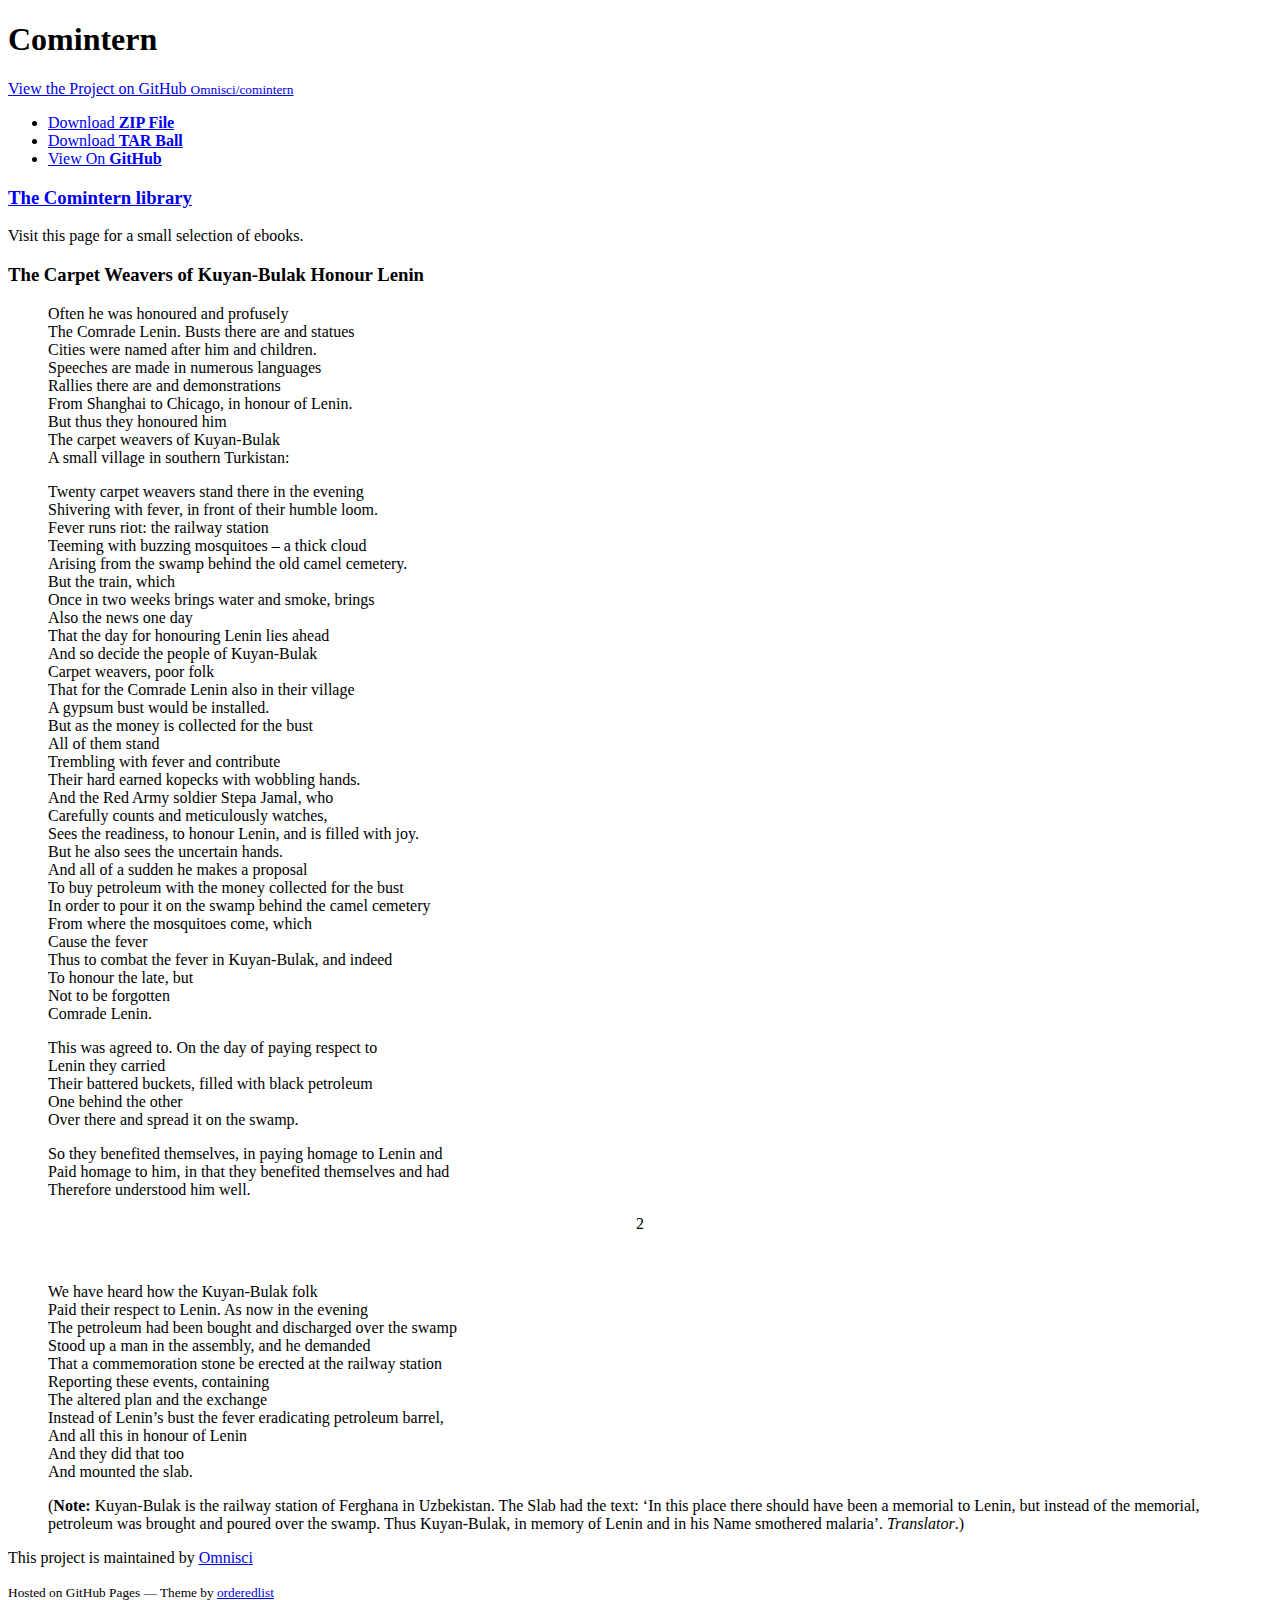
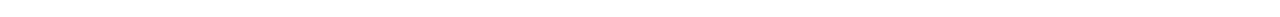
==== index.html @ 0d7aff6d "Added poem" ====
<!doctype html>
<html>
  <head>
    <meta charset="utf-8">
    <meta http-equiv="X-UA-Compatible" content="chrome=1">
    <title>Comintern by Omnisci</title>

    <link rel="stylesheet" href="stylesheets/styles.css">
    <link rel="stylesheet" href="stylesheets/github-light.css">
    <meta name="viewport" content="width=device-width">
    <!--[if lt IE 9]>
    <script src="//html5shiv.googlecode.com/svn/trunk/html5.js"></script>
    <![endif]-->
  </head>
  <body>
    <div class="wrapper">
      <header>
        <h1>Comintern</h1>
        <p></p>

        <p class="view"><a href="https://github.com/Omnisci/comintern">View the Project on GitHub <small>Omnisci/comintern</small></a></p>


        <ul>
          <li><a href="https://github.com/Omnisci/comintern/zipball/master">Download <strong>ZIP File</strong></a></li>
          <li><a href="https://github.com/Omnisci/comintern/tarball/master">Download <strong>TAR Ball</strong></a></li>
          <li><a href="https://github.com/Omnisci/comintern">View On <strong>GitHub</strong></a></li>
        </ul>
      </header>
      <section>

        <h3><a id="library" href="library.html" ><span aria-hidden="true" class="octicon octicon-link"></span>The Comintern library</a></h3>
            <p>Visit this page for a small selection of ebooks.</p>

        <h3><a id="poem"><span aria-hidden="true" class="octicon octicon-link"></span>The Carpet Weavers of Kuyan-Bulak Honour Lenin</h3>
          <blockquote cite="http://www.revolutionarydemocracy.org/rdv10n2/brecht.htm">
            <p>Often he was honoured and profusely<br>
            The Comrade Lenin. Busts there are and statues<br>
            Cities were named after him and children.<br>
            Speeches are made in numerous languages<br>
            Rallies there are and demonstrations<br>
            From Shanghai to Chicago, in honour of Lenin.<br>
            But thus they honoured him<br>
            The carpet weavers of Kuyan-Bulak<br>
            A small village in southern Turkistan:<br>
            <p>Twenty carpet weavers stand there in the evening<br>
            Shivering with fever, in front of their humble loom.<br>
            Fever runs riot: the railway station<br>
            Teeming with buzzing mosquitoes – a thick cloud<br>
            Arising from the swamp behind the old camel cemetery.<br>
            But the train, which<br>
            Once in two weeks brings water and smoke, brings<br>
            Also the news one day<br>
            That the day for honouring Lenin lies ahead<br>
            And so decide the people of Kuyan-Bulak<br>
            Carpet weavers, poor folk<br>
            That for the Comrade Lenin also in their village<br>
            A gypsum bust would be installed.<br>
            But as the money is collected for the bust<br>
            All of them stand<br>
            Trembling with fever and contribute<br>
            Their hard earned kopecks with wobbling hands.<br>
            And the Red Army soldier Stepa Jamal, who<br>
            Carefully counts and meticulously watches,<br>
            Sees the readiness, to honour Lenin, and is filled with joy.<br>
            But he also sees the uncertain hands.<br>
            And all of a sudden he makes a proposal<br>
            To buy petroleum with the money collected for the bust<br>
            In order to pour it on the swamp behind the camel cemetery<br> 
            From where the mosquitoes come, which<br>
            Cause the fever<br>
            Thus to combat the fever in Kuyan-Bulak, and indeed<br>
            To honour the late, but<br>
            Not to be forgotten<br>
            Comrade Lenin.<br>
            <p>This was agreed to. On the day of paying respect to<br>
            Lenin they carried<br>
            Their battered buckets, filled with black petroleum<br>
            One behind the other<br>
            Over there and spread it on the swamp.<br>
            <p>So they benefited themselves, in paying homage to Lenin and<br>
            Paid homage to him, in that they benefited themselves and had<br>
            Therefore understood him well.<br>
            <p align="center">2</p><br>
            <p>We have heard how the Kuyan-Bulak folk<br>
            Paid their respect to Lenin. As now in the evening<br>
            The petroleum had been bought and discharged over the swamp<br>
            Stood up a man in the assembly, and he demanded<br>
            That a commemoration stone be erected at the railway station<br>
            Reporting these events, containing<br>
            The altered plan and the exchange<br>
            Instead of Lenin’s bust the fever eradicating petroleum barrel,<br>
            And all this in honour of Lenin<br>
            And they did that too<br>
            And mounted the slab.<br>
            <p>(<b>Note:</b> Kuyan-Bulak is the railway station of Ferghana in Uzbekistan. The Slab had the text: ‘In this place there should have been a memorial to Lenin, but instead of the memorial, petroleum was brought and poured over the swamp. Thus Kuyan-Bulak, in memory of Lenin and in his Name smothered malaria’. <i>Translator</i>.)
          </blockquote>


      </section>
      <footer>
        <p>This project is maintained by <a href="https://github.com/Omnisci">Omnisci</a></p>
        <p><small>Hosted on GitHub Pages &mdash; Theme by <a href="https://github.com/orderedlist">orderedlist</a></small></p>
      </footer>
    </div>
    <script src="javascripts/scale.fix.js"></script>
    
  </body>
</html>
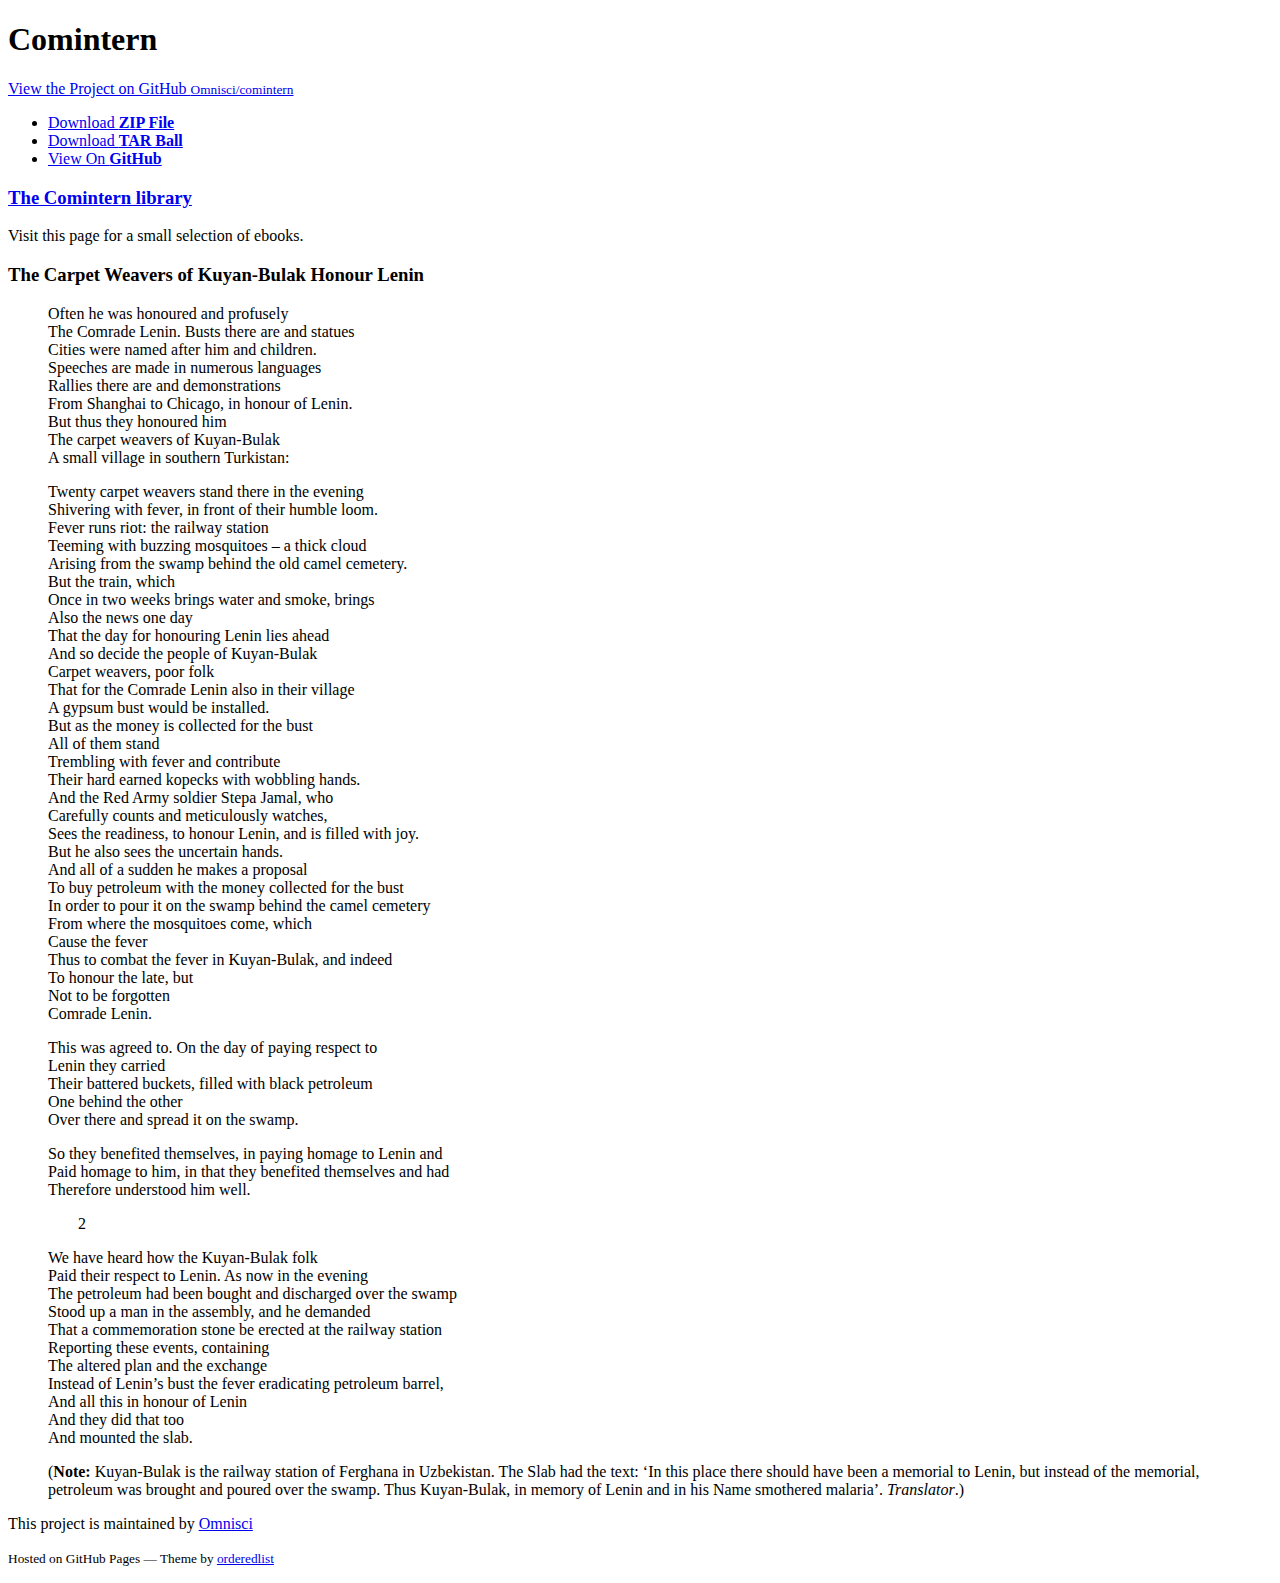
==== commit 88aaef47: "Added poem" ====
--- a/index.html
+++ b/index.html
@@ -81,7 +81,7 @@
             <p>So they benefited themselves, in paying homage to Lenin and<br>
             Paid homage to him, in that they benefited themselves and had<br>
             Therefore understood him well.<br>
-            <p align="center">2</p><br>
+            <p style="padding-left:30px;">2</p>
             <p>We have heard how the Kuyan-Bulak folk<br>
             Paid their respect to Lenin. As now in the evening<br>
             The petroleum had been bought and discharged over the swamp<br>
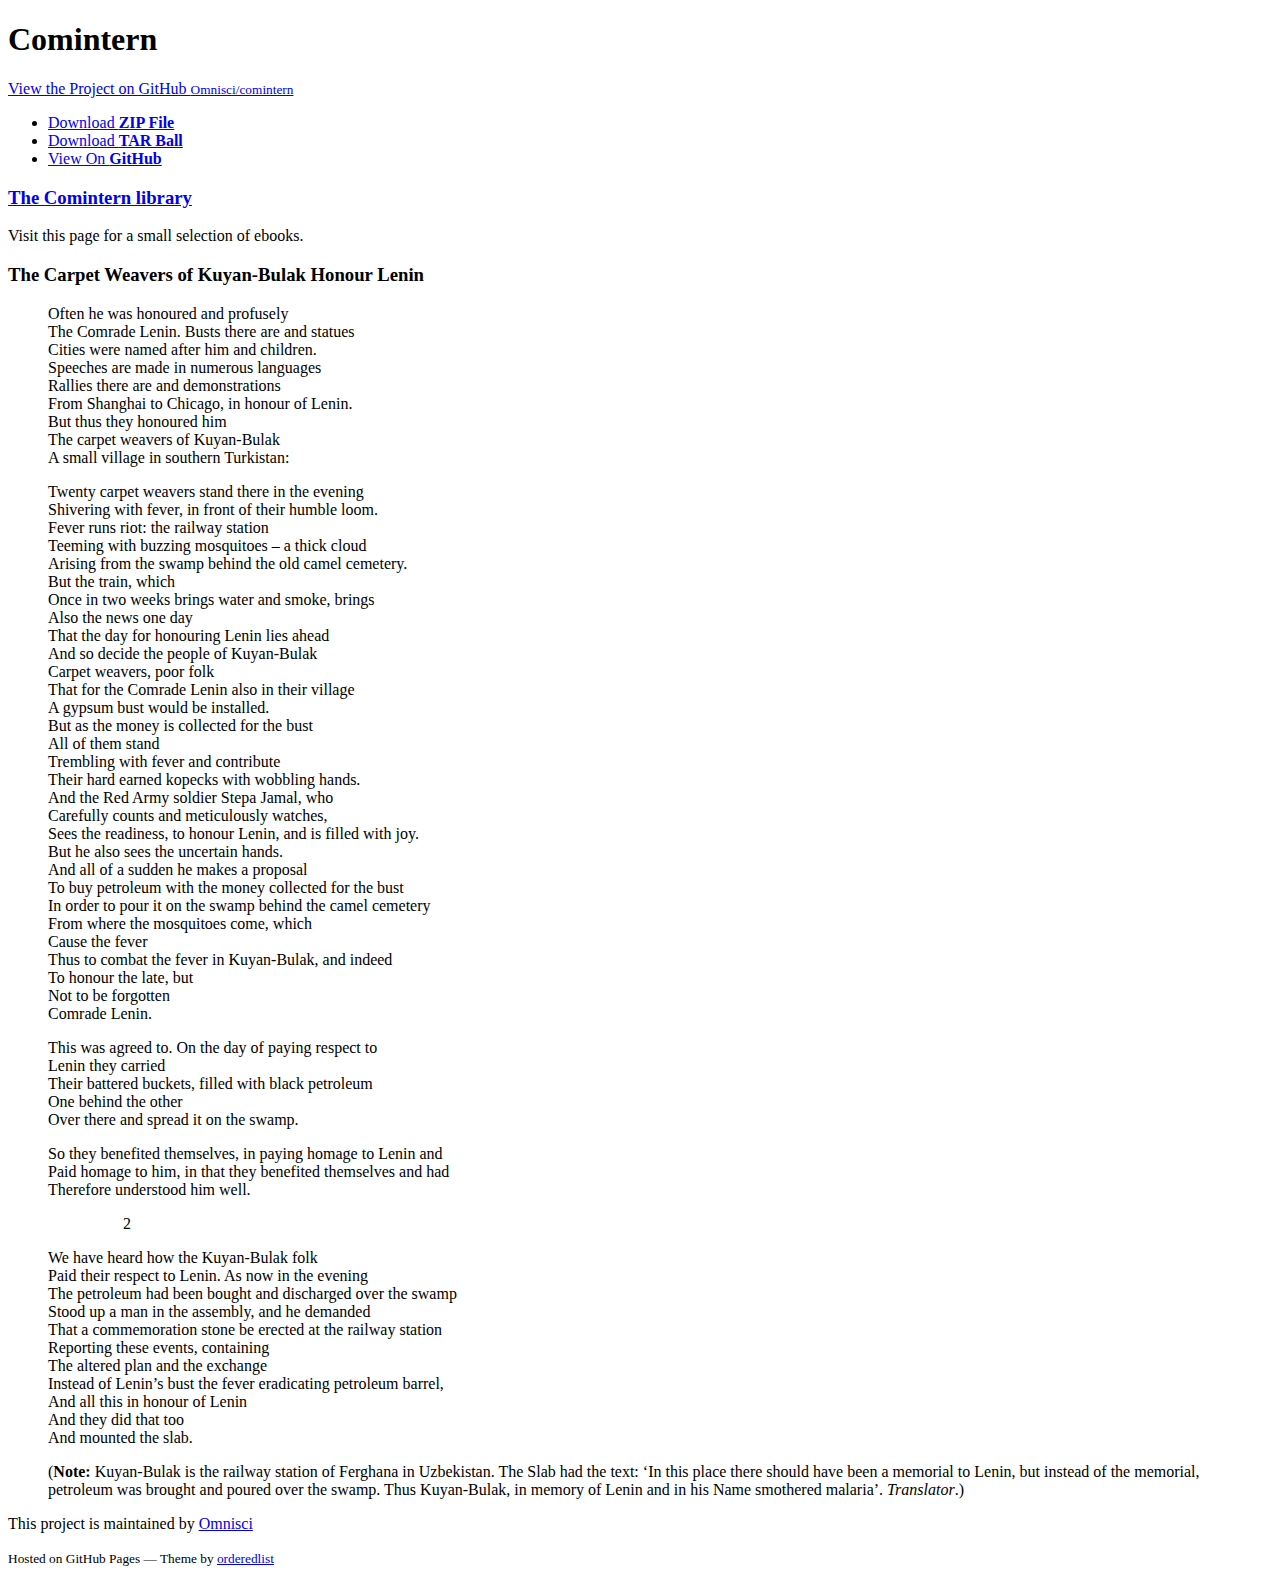
==== commit a6aaaf24: "Edited poem" ====
--- a/index.html
+++ b/index.html
@@ -81,7 +81,7 @@
             <p>So they benefited themselves, in paying homage to Lenin and<br>
             Paid homage to him, in that they benefited themselves and had<br>
             Therefore understood him well.<br>
-            <p style="padding-left:30px;">2</p>
+            <p style="padding-left:75px;">2</p>
             <p>We have heard how the Kuyan-Bulak folk<br>
             Paid their respect to Lenin. As now in the evening<br>
             The petroleum had been bought and discharged over the swamp<br>
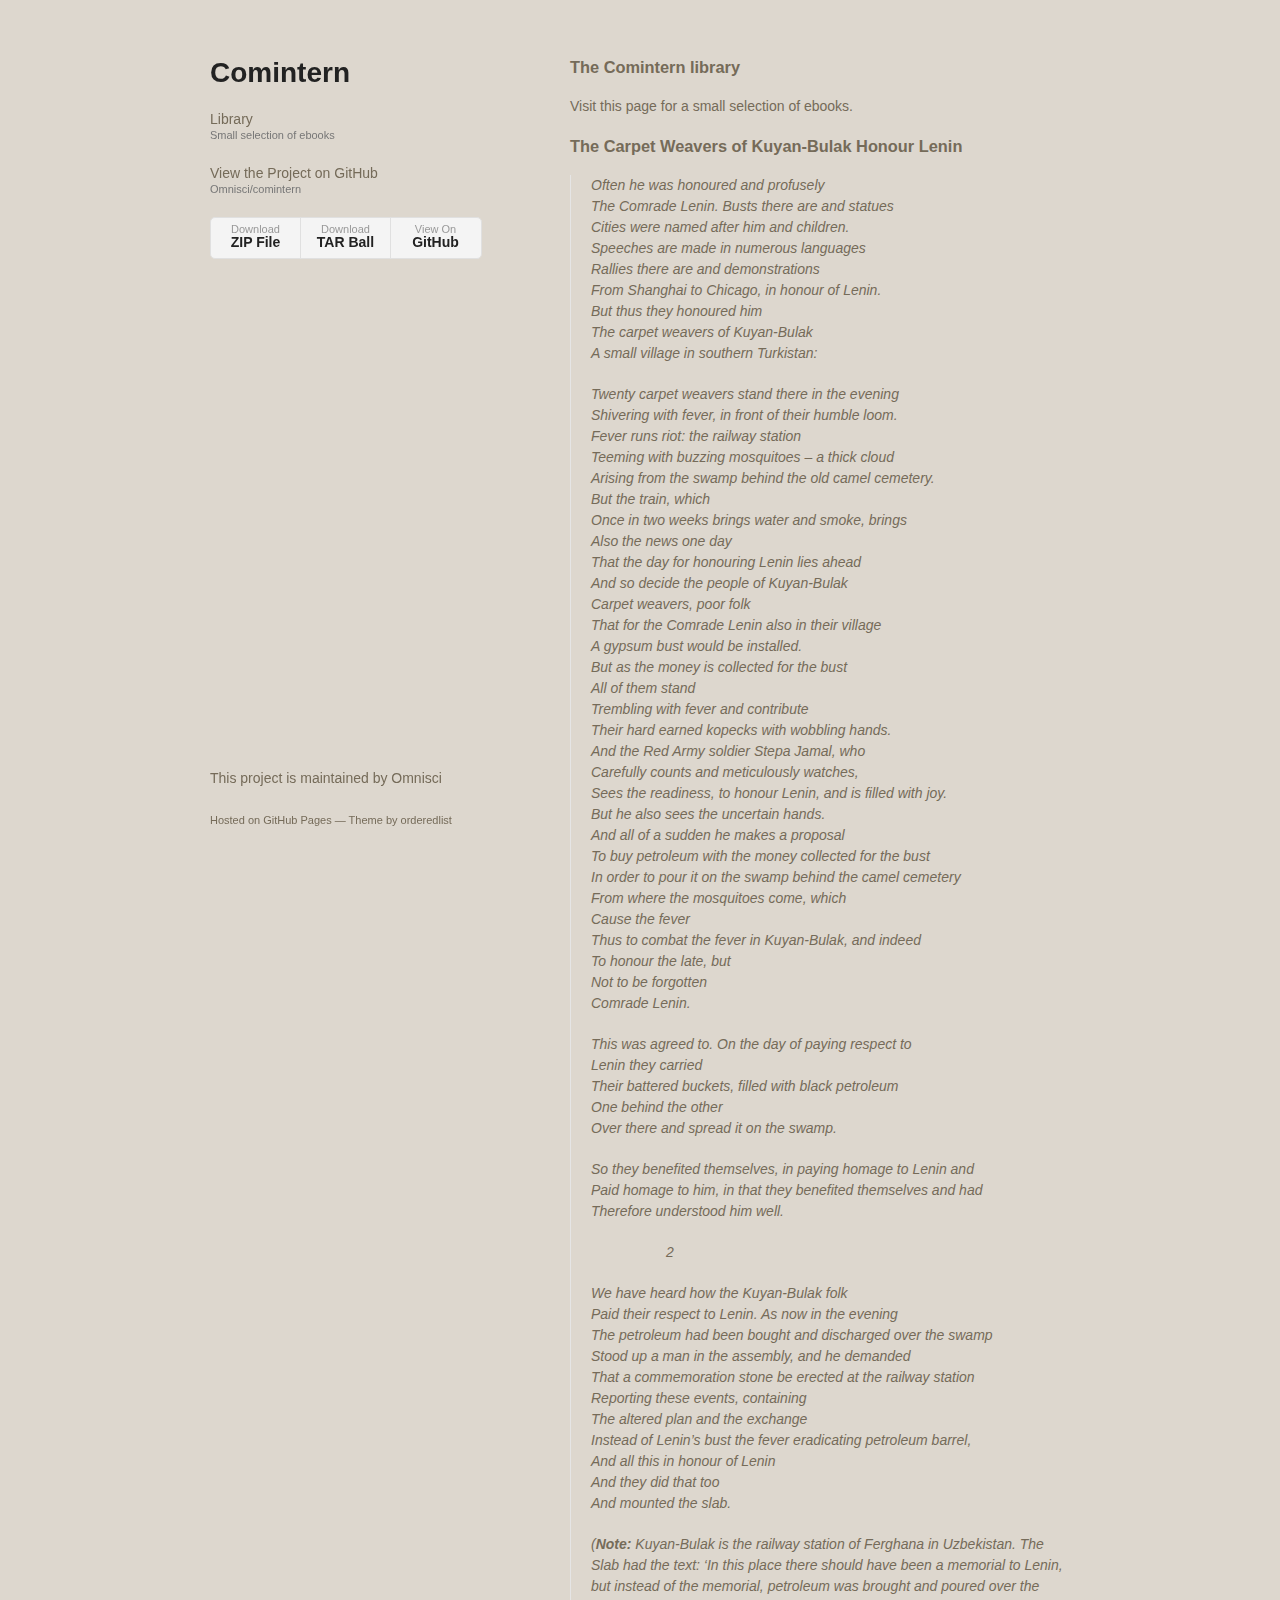
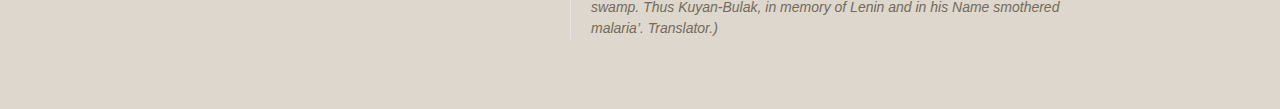
==== commit 5f822bef: "alternate library route" ====
--- a/index.html
+++ b/index.html
@@ -17,6 +17,8 @@
       <header>
         <h1>Comintern</h1>
         <p></p>
+
+        <p class "view"><a href="library.html">Library<small>Small selection of ebooks</small></a></p>
 
         <p class="view"><a href="https://github.com/Omnisci/comintern">View the Project on GitHub <small>Omnisci/comintern</small></a></p>
 
--- a/stylesheets/styles.css
+++ b/stylesheets/styles.css
@@ -0,0 +1,324 @@
+@font-face {
+  font-family: 'Noto Sans';
+  font-weight: 400;
+  font-style: normal;
+  src: url('../fonts/Noto-Sans-regular/Noto-Sans-regular.eot');
+  src: url('../fonts/Noto-Sans-regular/Noto-Sans-regular.eot?#iefix') format('embedded-opentype'),
+       local('Noto Sans'),
+       local('Noto-Sans-regular'),
+       url('../fonts/Noto-Sans-regular/Noto-Sans-regular.woff2') format('woff2'),
+       url('../fonts/Noto-Sans-regular/Noto-Sans-regular.woff') format('woff'),
+       url('../fonts/Noto-Sans-regular/Noto-Sans-regular.ttf') format('truetype'),
+       url('../fonts/Noto-Sans-regular/Noto-Sans-regular.svg#NotoSans') format('svg');
+}
+
+@font-face {
+  font-family: 'Noto Sans';
+  font-weight: 700;
+  font-style: normal;
+  src: url('../fonts/Noto-Sans-700/Noto-Sans-700.eot');
+  src: url('../fonts/Noto-Sans-700/Noto-Sans-700.eot?#iefix') format('embedded-opentype'),
+       local('Noto Sans Bold'),
+       local('Noto-Sans-700'),
+       url('../fonts/Noto-Sans-700/Noto-Sans-700.woff2') format('woff2'),
+       url('../fonts/Noto-Sans-700/Noto-Sans-700.woff') format('woff'),
+       url('../fonts/Noto-Sans-700/Noto-Sans-700.ttf') format('truetype'),
+       url('../fonts/Noto-Sans-700/Noto-Sans-700.svg#NotoSans') format('svg');
+}
+
+@font-face {
+  font-family: 'Noto Sans';
+  font-weight: 400;
+  font-style: italic;
+  src: url('../fonts/Noto-Sans-italic/Noto-Sans-italic.eot');
+  src: url('../fonts/Noto-Sans-italic/Noto-Sans-italic.eot?#iefix') format('embedded-opentype'),
+       local('Noto Sans Italic'),
+       local('Noto-Sans-italic'),
+       url('../fonts/Noto-Sans-italic/Noto-Sans-italic.woff2') format('woff2'),
+       url('../fonts/Noto-Sans-italic/Noto-Sans-italic.woff') format('woff'),
+       url('../fonts/Noto-Sans-italic/Noto-Sans-italic.ttf') format('truetype'),
+       url('../fonts/Noto-Sans-italic/Noto-Sans-italic.svg#NotoSans') format('svg');
+}
+
+@font-face {
+  font-family: 'Noto Sans';
+  font-weight: 700;
+  font-style: italic;
+  src: url('../fonts/Noto-Sans-700italic/Noto-Sans-700italic.eot');
+  src: url('../fonts/Noto-Sans-700italic/Noto-Sans-700italic.eot?#iefix') format('embedded-opentype'),
+       local('Noto Sans Bold Italic'),
+       local('Noto-Sans-700italic'),
+       url('../fonts/Noto-Sans-700italic/Noto-Sans-700italic.woff2') format('woff2'),
+       url('../fonts/Noto-Sans-700italic/Noto-Sans-700italic.woff') format('woff'),
+       url('../fonts/Noto-Sans-700italic/Noto-Sans-700italic.ttf') format('truetype'),
+       url('../fonts/Noto-Sans-700italic/Noto-Sans-700italic.svg#NotoSans') format('svg');
+}
+
+body {
+  background-color: #DDD7CE;
+  padding:50px;
+  font: 14px/1.5 "Noto Sans", "Helvetica Neue", Helvetica, Arial, sans-serif;
+  color:#756B59;
+  font-weight:0D0707;
+}
+
+h1, h2, h3, h4, h5, h6 {
+  color:#222;
+  margin:0 0 20px;
+}
+
+p, ul, ol, table, pre, dl {
+  margin:0 0 20px;
+}
+
+h1, h2, h3 {
+  line-height:1.1;
+}
+
+h1 {
+  font-size:28px;
+}
+
+h2 {
+  color:#393939;
+}
+
+h3, h4, h5, h6 {
+  color:#494949;
+}
+
+a {
+  color:#756B59;
+  text-decoration:none;
+}
+
+a:hover {
+  color:#7A0C0C;
+}
+
+a small {
+  font-size:11px;
+  color:#777;
+  margin-top:-0.3em;
+  display:block;
+}
+
+a:hover small {
+  color:#777;
+}
+
+.wrapper {
+  width:860px;
+  margin:0 auto;
+}
+
+blockquote {
+  border-left:1px solid #e5e5e5;
+  margin:0;
+  padding:0 0 0 20px;
+  font-style:italic;
+}
+
+code, pre {
+  font-family:Monaco, Bitstream Vera Sans Mono, Lucida Console, Terminal, Consolas, Liberation Mono, DejaVu Sans Mono, Courier New, monospace;
+  color:#333;
+  font-size:12px;
+}
+
+pre {
+  padding:8px 15px;
+  background: #f8f8f8;
+  border-radius:5px;
+  border:1px solid #e5e5e5;
+  overflow-x: auto;
+}
+
+table {
+  width:100%;
+  border-collapse:collapse;
+}
+
+th, td {
+  text-align:left;
+  padding:5px 10px;
+  border-bottom:1px solid #e5e5e5;
+}
+
+dt {
+  color:#444;
+  font-weight:700;
+}
+
+th {
+  color:#444;
+}
+
+img {
+  max-width:100%;
+}
+
+header {
+  width:270px;
+  float:left;
+  position:fixed;
+  -webkit-font-smoothing:subpixel-antialiased;
+}
+
+header ul {
+  list-style:none;
+  height:40px;
+  padding:0;
+  background: #f4f4f4;
+  border-radius:5px;
+  border:1px solid #e0e0e0;
+  width:270px;
+}
+
+header li {
+  width:89px;
+  float:left;
+  border-right:1px solid #e0e0e0;
+  height:40px;
+}
+
+header li:first-child a {
+  border-radius:5px 0 0 5px;
+}
+
+header li:last-child a {
+  border-radius:0 5px 5px 0;
+}
+
+header ul a {
+  line-height:1;
+  font-size:11px;
+  color:#999;
+  display:block;
+  text-align:center;
+  padding-top:6px;
+  height:34px;
+}
+
+header ul a:hover {
+  color:#999;
+}
+
+header ul a:active {
+  background-color:#f0f0f0;
+}
+
+strong {
+  color:#222;
+  font-weight:700;
+}
+
+header ul li + li + li {
+  border-right:none;
+  width:89px;
+}
+
+header ul a strong {
+  font-size:14px;
+  display:block;
+  color:#222;
+}
+
+section {
+  width:500px;
+  float:right;
+  padding-bottom:50px;
+}
+
+small {
+  font-size:11px;
+}
+
+hr {
+  border:0;
+  background:#e5e5e5;
+  height:1px;
+  margin:0 0 20px;
+}
+
+footer {
+  width:270px;
+  float:left;
+  position:fixed;
+  bottom:50px;
+  -webkit-font-smoothing:subpixel-antialiased;
+}
+
+@media print, screen and (max-width: 960px) {
+
+  div.wrapper {
+    width:auto;
+    margin:0;
+  }
+
+  header, section, footer {
+    float:none;
+    position:static;
+    width:auto;
+  }
+
+  header {
+    padding-right:320px;
+  }
+
+  section {
+    border:1px solid #e5e5e5;
+    border-width:1px 0;
+    padding:20px 0;
+    margin:0 0 20px;
+  }
+
+  header a small {
+    display:inline;
+  }
+
+  header ul {
+    position:absolute;
+    right:50px;
+    top:52px;
+  }
+}
+
+@media print, screen and (max-width: 720px) {
+  body {
+    word-wrap:break-word;
+  }
+
+  header {
+    padding:0;
+  }
+
+  header ul, header p.view {
+    position:static;
+  }
+
+  pre, code {
+    word-wrap:normal;
+  }
+}
+
+@media print, screen and (max-width: 480px) {
+  body {
+    padding:15px;
+  }
+
+  header ul {
+    width:99%;
+  }
+
+  header li, header ul li + li + li {
+    width:33%;
+  }
+}
+
+@media print {
+  body {
+    padding:0.4in;
+    font-size:12pt;
+    color:#444;
+  }
+}
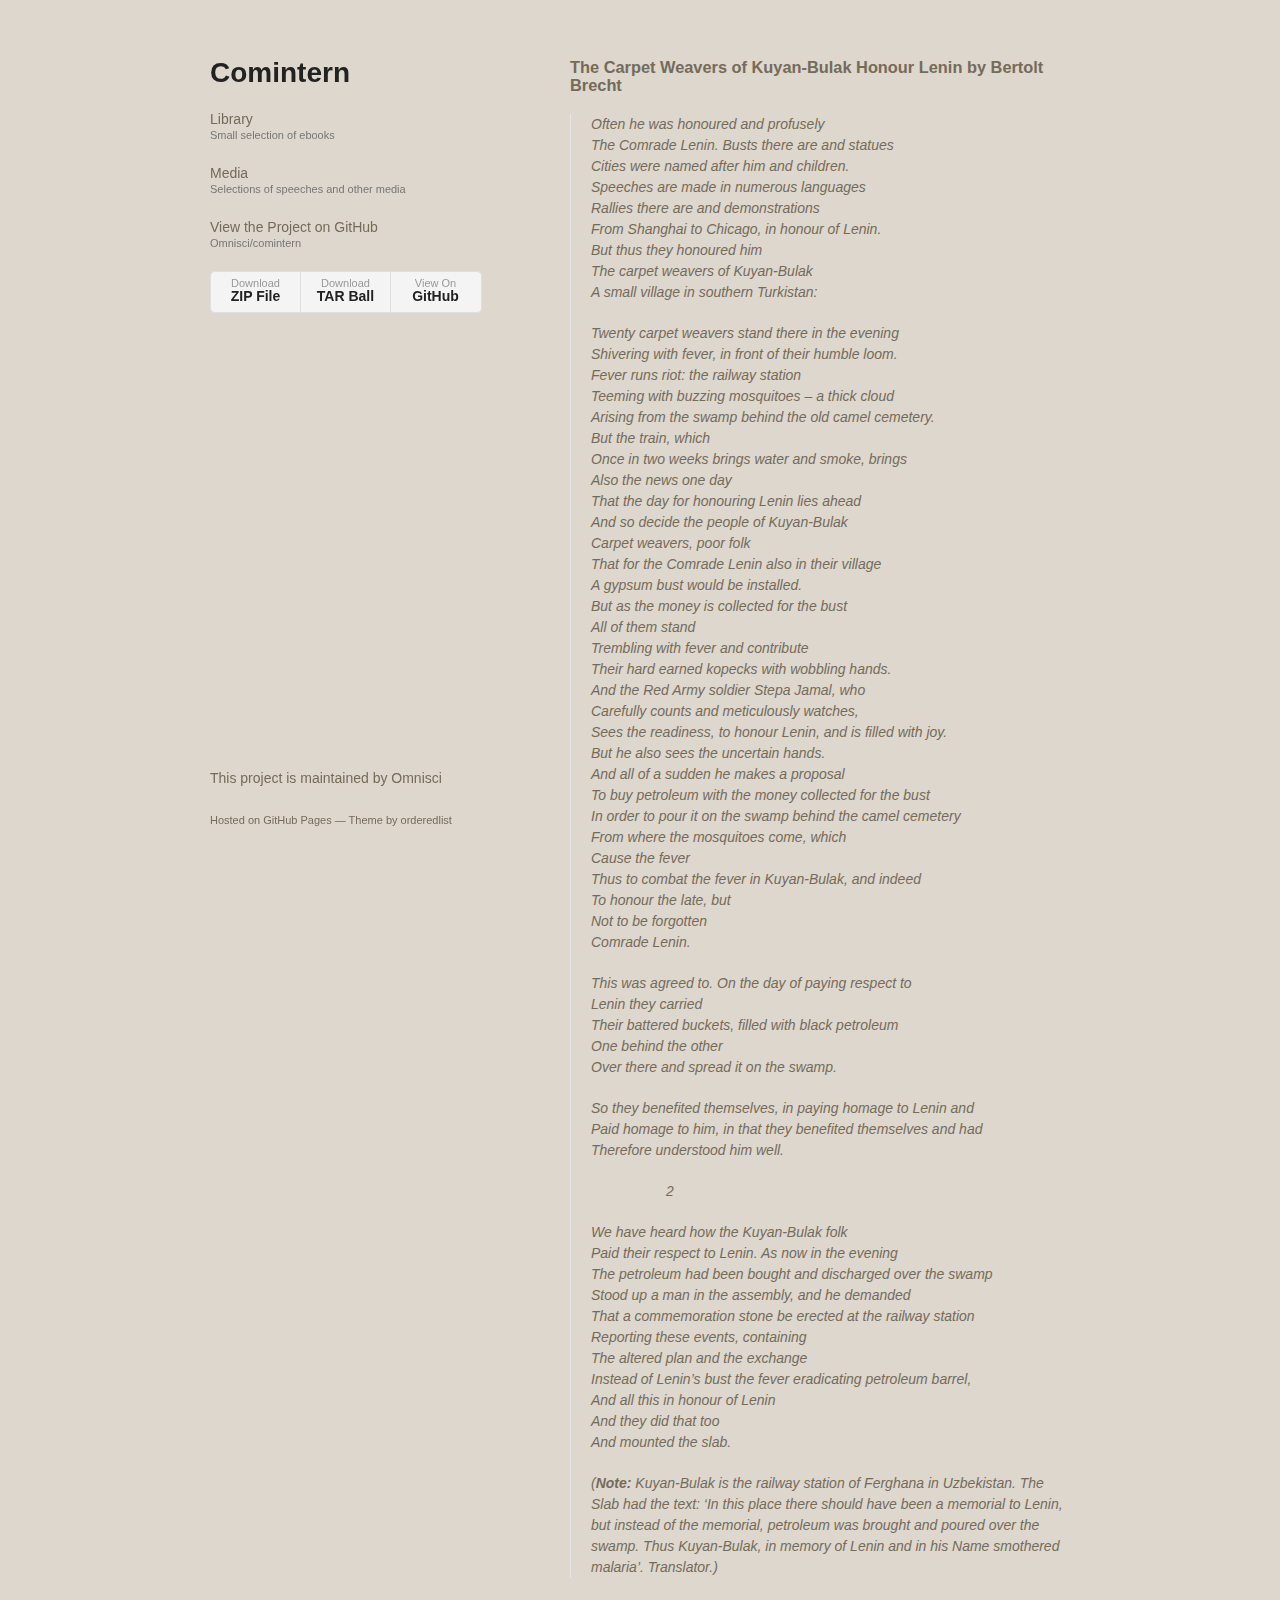
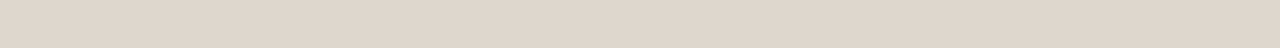
==== commit 70ca3a90: "removed audio" ====
--- a/index.html
+++ b/index.html
@@ -19,22 +19,20 @@
         <p></p>
 
         <p class "view"><a href="library.html">Library<small>Small selection of ebooks</small></a></p>
+        <p class "view"><a href="media.html">Media<small>Selections of speeches and other media</small></a></p>
 
         <p class="view"><a href="https://github.com/Omnisci/comintern">View the Project on GitHub <small>Omnisci/comintern</small></a></p>
-
 
         <ul>
           <li><a href="https://github.com/Omnisci/comintern/zipball/master">Download <strong>ZIP File</strong></a></li>
           <li><a href="https://github.com/Omnisci/comintern/tarball/master">Download <strong>TAR Ball</strong></a></li>
           <li><a href="https://github.com/Omnisci/comintern">View On <strong>GitHub</strong></a></li>
         </ul>
+
       </header>
       <section>
 
-        <h3><a id="library" href="library.html" ><span aria-hidden="true" class="octicon octicon-link"></span>The Comintern library</a></h3>
-            <p>Visit this page for a small selection of ebooks.</p>
-
-        <h3><a id="poem"><span aria-hidden="true" class="octicon octicon-link"></span>The Carpet Weavers of Kuyan-Bulak Honour Lenin</h3>
+        <h3><a id="poem"><span aria-hidden="true" class="octicon octicon-link"></span>The Carpet Weavers of Kuyan-Bulak Honour Lenin by Bertolt Brecht</h3>
           <blockquote cite="http://www.revolutionarydemocracy.org/rdv10n2/brecht.htm">
             <p>Often he was honoured and profusely<br>
             The Comrade Lenin. Busts there are and statues<br>
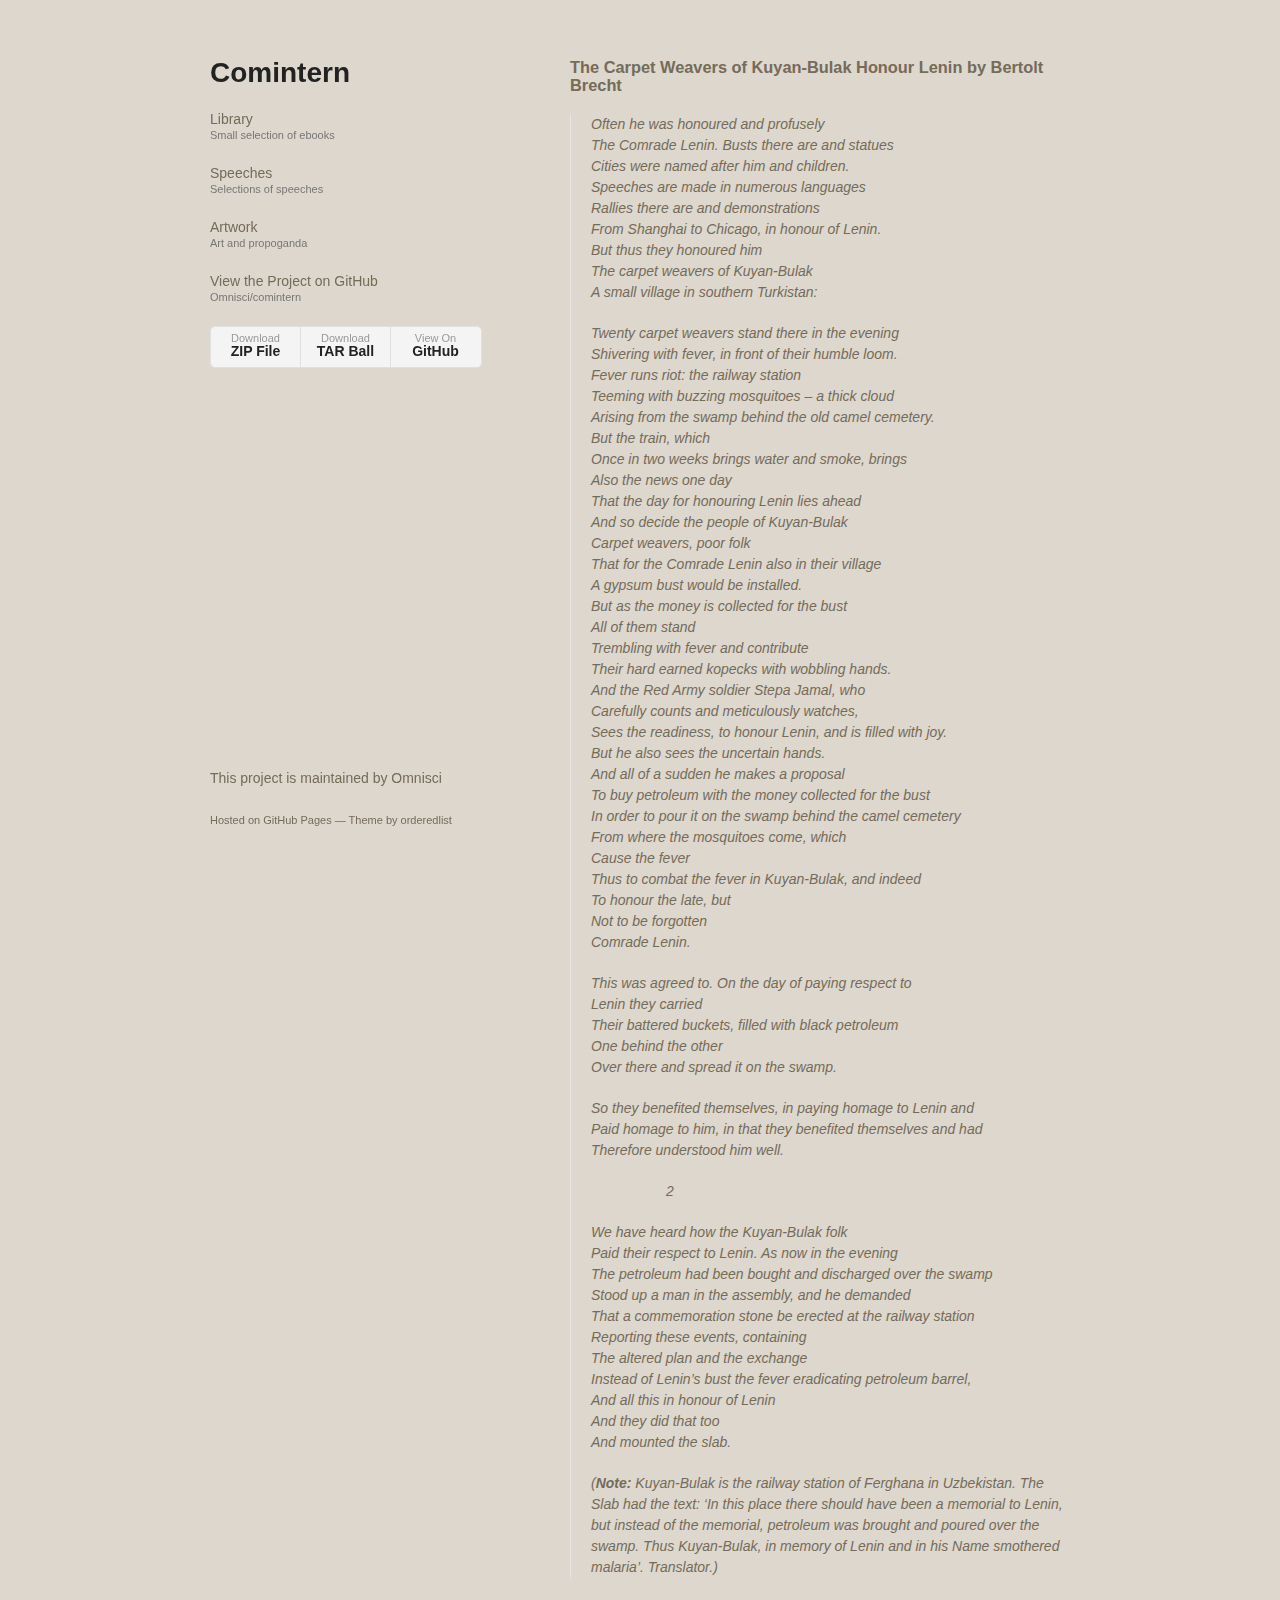
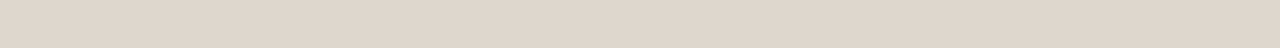
==== commit 89f8061c: "Added pictures" ====
--- a/index.html
+++ b/index.html
@@ -19,7 +19,8 @@
         <p></p>
 
         <p class "view"><a href="library.html">Library<small>Small selection of ebooks</small></a></p>
-        <p class "view"><a href="media.html">Media<small>Selections of speeches and other media</small></a></p>
+        <p class "view"><a href="media.html">Speeches<small>Selections of speeches</small></a></p>
+        <p class "view"><a href="art.html">Artwork<small>Art and propoganda</small></a></p>
 
         <p class="view"><a href="https://github.com/Omnisci/comintern">View the Project on GitHub <small>Omnisci/comintern</small></a></p>
 
